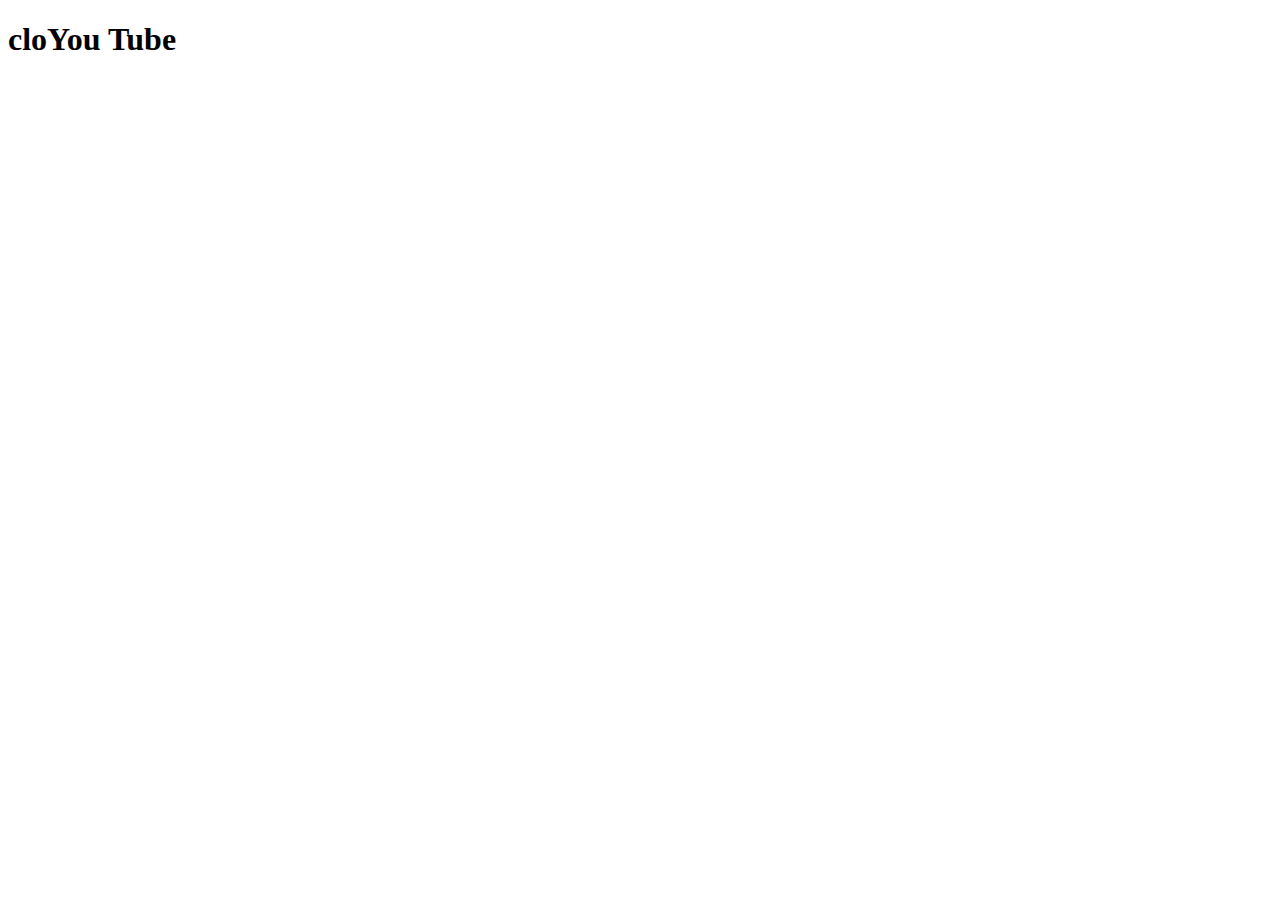
==== index.html @ 2e422332 "Initial commit" ====
<!DOCTYPE html>
<html lang="en">
<head>
    <meta charset="UTF-8">
    <meta name="viewport" content="width=device-width, initial-scale=1.0">
    <title>Document</title>
</head>
<body>
    <h1>cloYou Tube</h1>
</body>
</html>
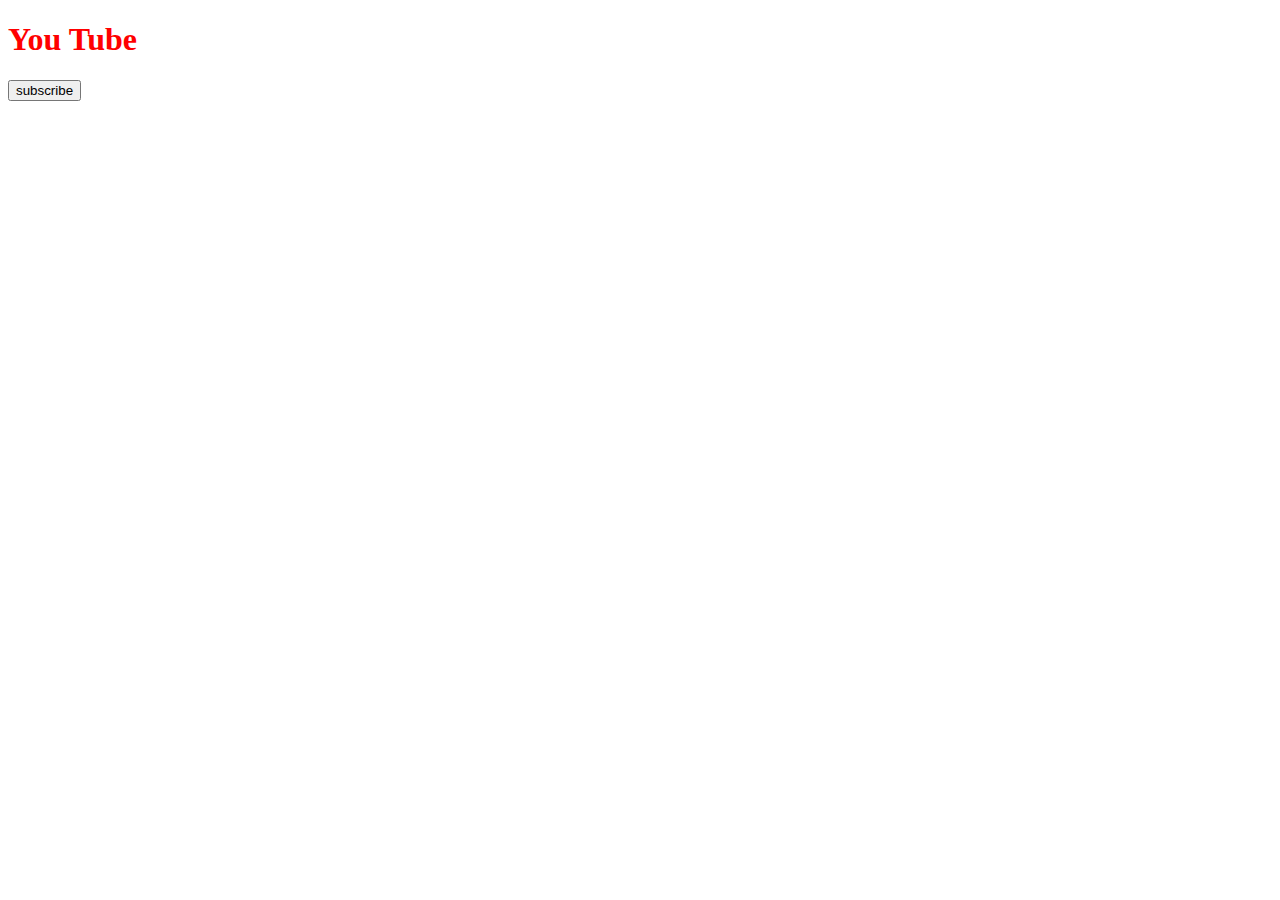
==== commit 4f5b94d3: "added image files" ====
--- a/index.html
+++ b/index.html
@@ -3,9 +3,13 @@
 <head>
     <meta charset="UTF-8">
     <meta name="viewport" content="width=device-width, initial-scale=1.0">
-    <title>Document</title>
+    <title>YouTube</title>
+    <link rel = "icon" type = "images/png" href = "images/youtube-icon.png">
+    <link rel = "stylesheet" href = "css/style.css" type = "text/css">
 </head>
 <body>
-    <h1>cloYou Tube</h1>
+    <h1>You Tube</h1>
+    <button id = "btn">subscribe</button>
+    <script src = "js/main.js"></script>
 </body>
 </html>--- a/css/style.css
+++ b/css/style.css
@@ -0,0 +1,3 @@
+h1{
+    color: red;
+}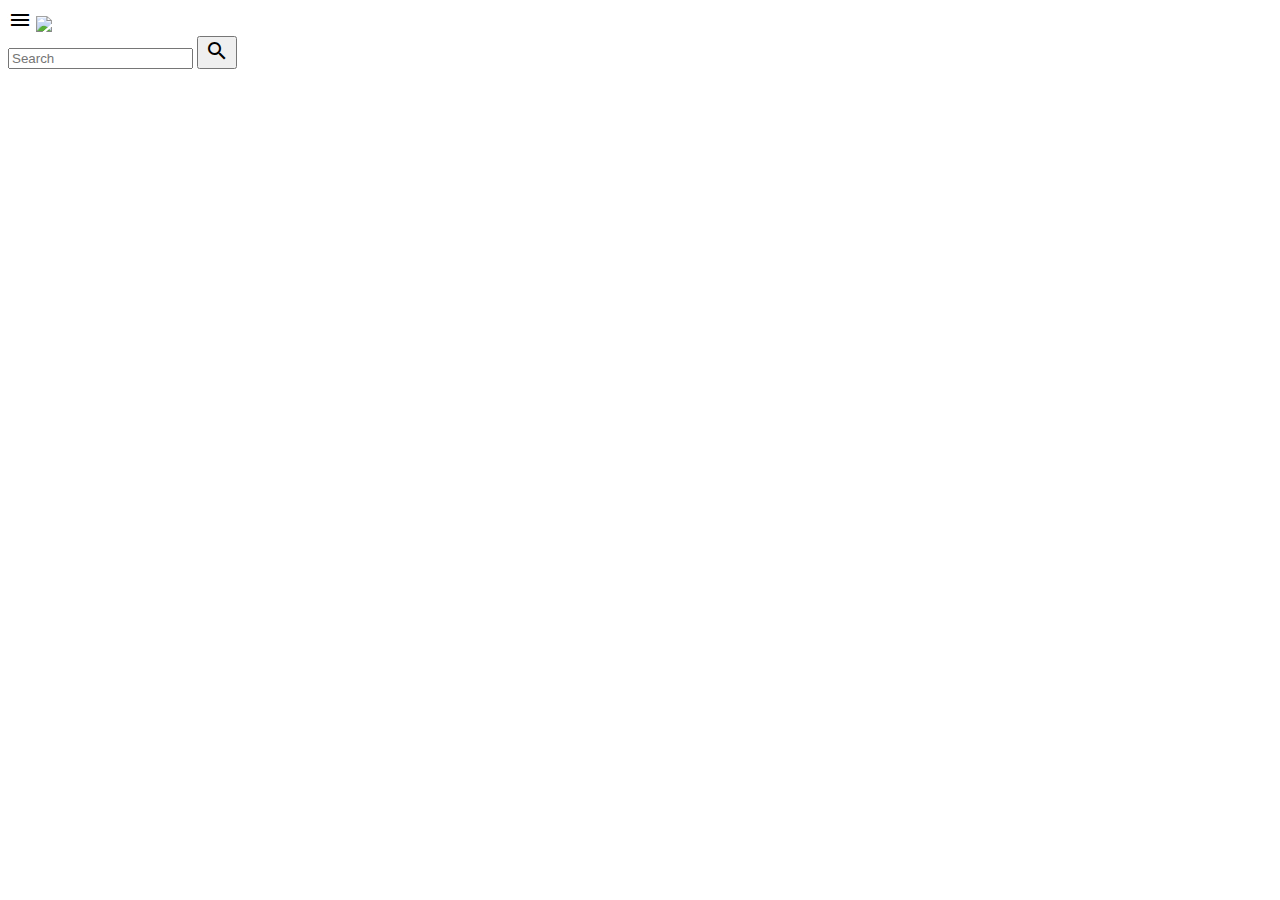
==== commit 1bf55312: "added some divs" ====
--- a/index.html
+++ b/index.html
@@ -6,10 +6,25 @@
     <title>YouTube</title>
     <link rel = "icon" type = "images/png" href = "images/youtube-icon.png">
     <link rel = "stylesheet" href = "css/style.css" type = "text/css">
+    <link rel="stylesheet" href="https://use.fontawesome.com/releases/v6.0.0/css/all.css" integrity="sha384-3B6NwesSXE7YJlcLI9RpRqGf2p/EgVH8BgoKTaUrmKNDkHPStTQ3EyoYjCGXaOTS" crossorigin="anonymous" />
+    <link href="https://fonts.googleapis.com/icon?family=Material+Icons" rel="stylesheet" />
 </head>
 <body>
-    <h1>You Tube</h1>
-    <button id = "btn">subscribe</button>
-    <script src = "js/main.js"></script>
+    <div class = "header">
+        <div class = "header__left">
+            <i id = "menu" class = "material-icons">menu</i>
+            <img style = "width:70px;" src="https://www.xda-developers.com/files/2017/08/After-12-Years-Google-Gives-YouTube-a-New-Logo-1900x700_c.png">
+        </div>
+        <div class = "header__search">
+            <form action="">
+                <input type = "text" placeholder="Search">
+                <button><i class="material-icons">search</i></button>
+            </form>
+        </div>
+
+        <div class="header__icon">
+            
+        </div>
+    </div>
 </body>
 </html>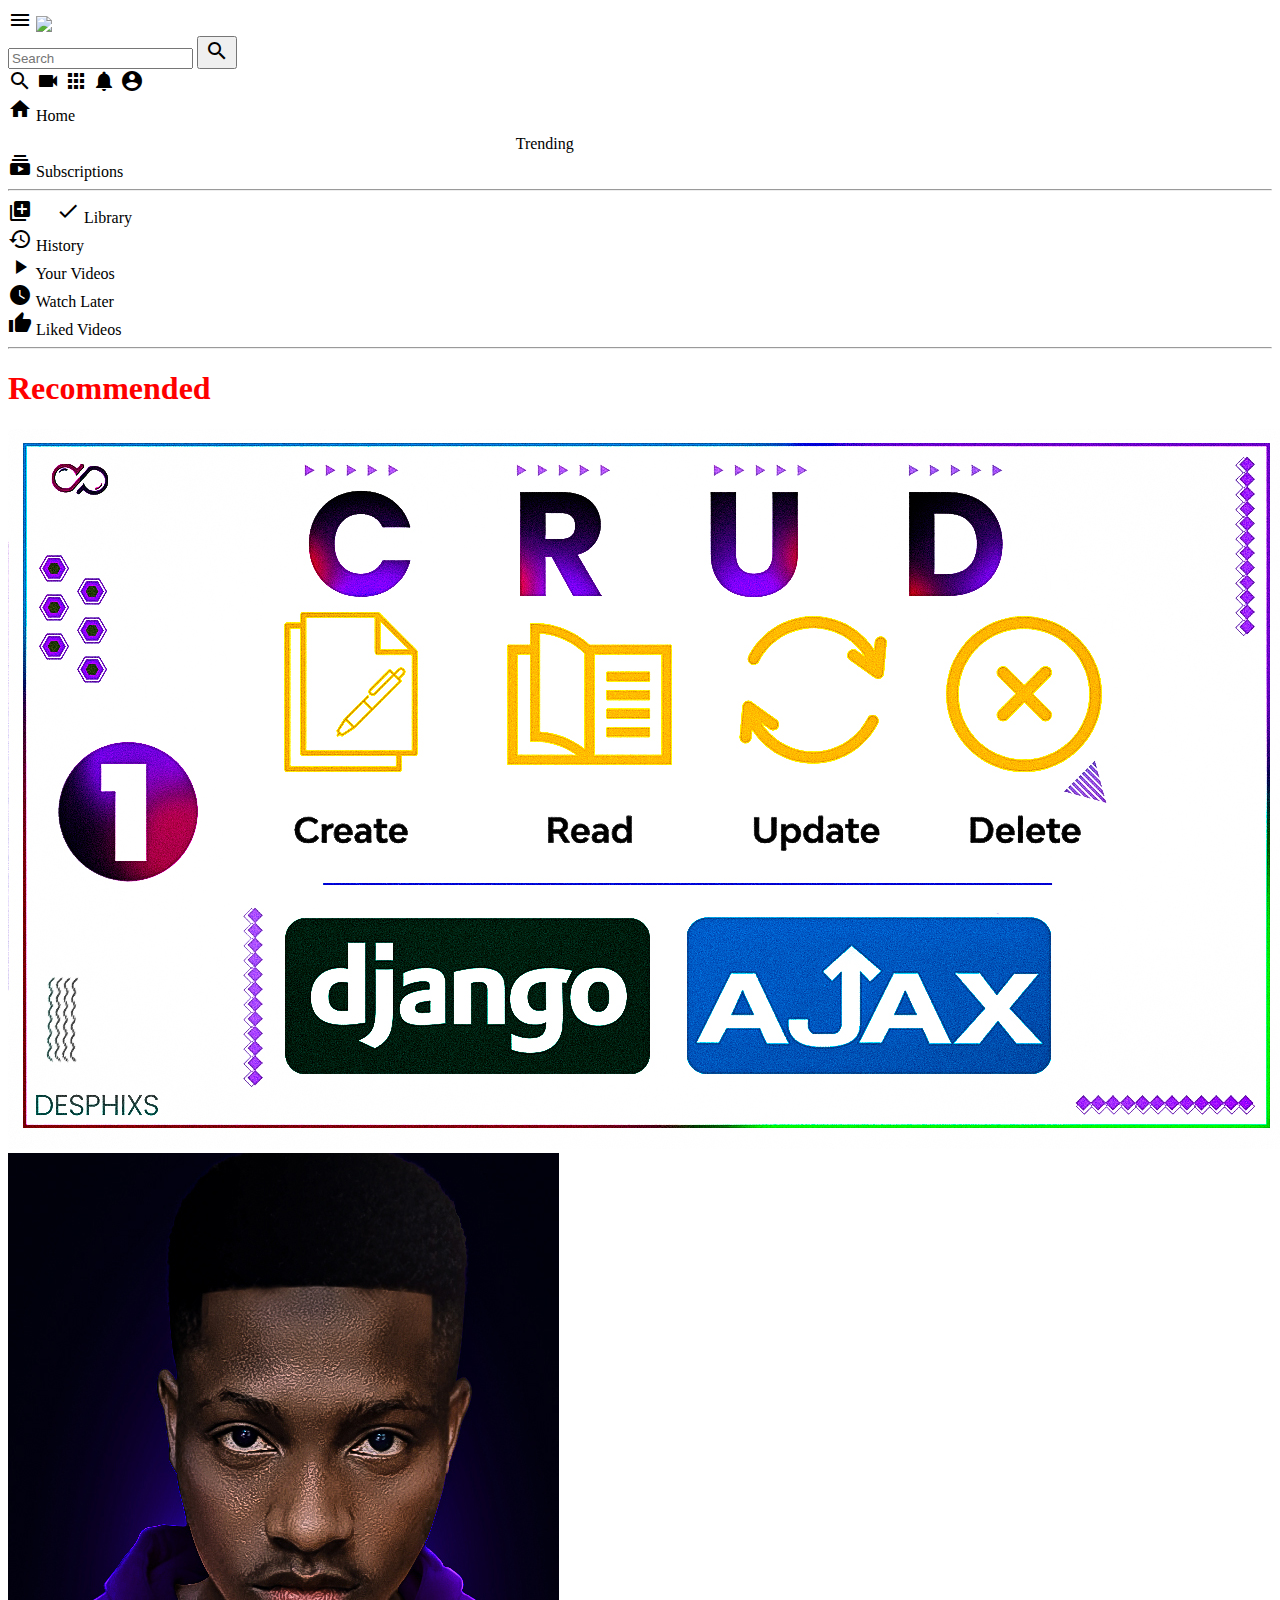
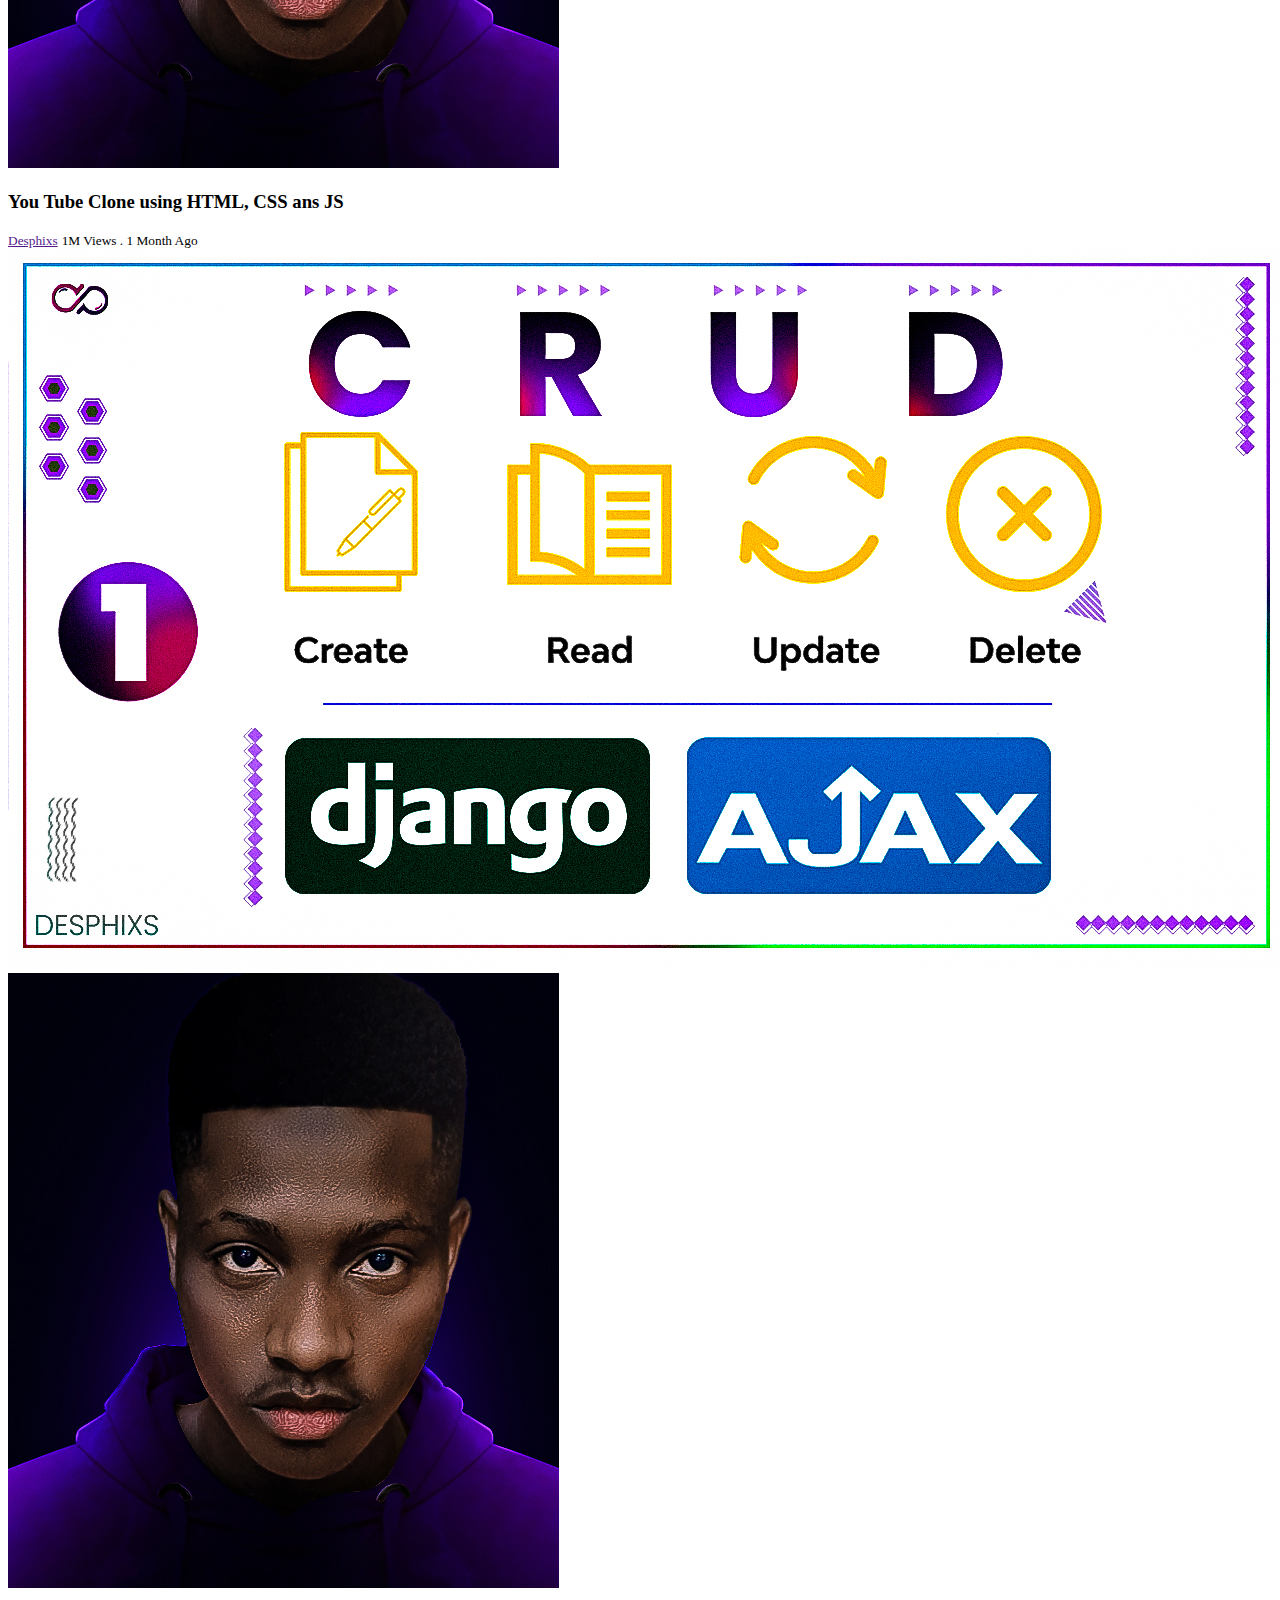
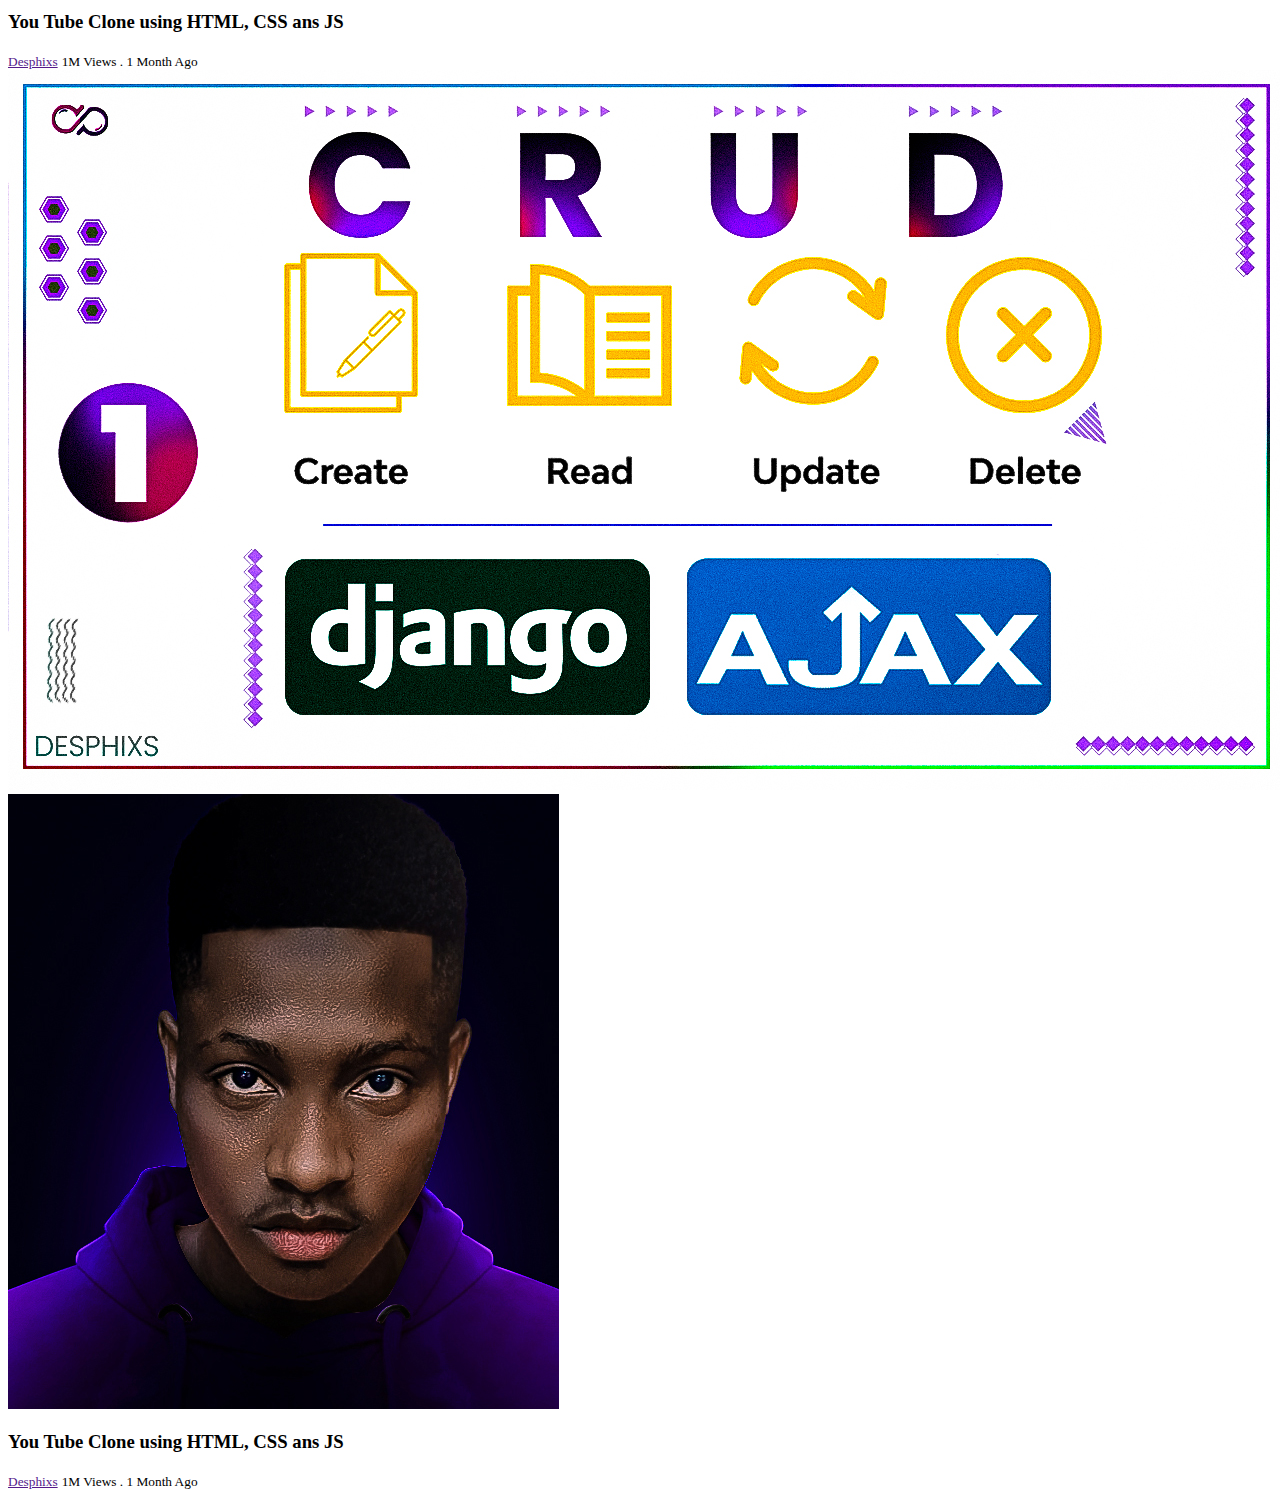
==== commit 5d20e5b6: "home page" ====
--- a/index.html
+++ b/index.html
@@ -23,7 +23,123 @@
         </div>
 
         <div class="header__icon">
-            
+            <i class = "material-icons display-this">search</i>
+            <i class = "material-icons display-this">videocam</i>
+            <i class = "material-icons display-this">apps</i>
+            <i class = "material-icons display-this">notifications</i>
+            <i class = "material-icons display-this">account_circle</i>
+
+        </div>
+    </div>
+
+    <div class = "mainBody">
+        <div class="sidebar">
+            <div class="sidebar_categories">
+
+                <div class="sidebar_category">
+                    <i class="material-icons">home</i>
+                    <span>Home</span>
+                </div>
+
+                
+                <div class="sidebar_category">
+                    <i class="material-icons">local_fire_department</i>
+                    <span>Trending</span>
+                </div>
+
+                
+                <div class="sidebar_category">
+                    <i class="material-icons">subscriptions</i>
+                    <span>Subscriptions</span>
+                </div>
+            </div>
+                <hr>
+                
+            <div class="sidebar_categories"></div>
+                <div class="sidebar_category">
+                    <i class="material-icons">library_add_check</i>
+                    <span>Library</span>
+                </div>
+
+                
+                <div class="sidebar_category">
+                    <i class="material-icons">history</i>
+                    <span>History</span>
+                </div>
+
+                
+                <div class="sidebar_category">
+                    <i class="material-icons">play_arrow</i>
+                    <span>Your Videos</span>
+                </div>
+
+                
+                <div class="sidebar_category">
+                    <i class="material-icons">watch_later</i>
+                    <span>Watch Later</span>
+                </div>
+
+                
+                <div class="sidebar_category">
+                    <i class="material-icons">thumb_up</i>
+                    <span>Liked Videos</span>
+                </div>
+            </div>
+            <hr>
+        </div>
+
+        <div class="videos">
+            <h1>Recommended</h1>
+            <div class="videos__container">
+                <div class="video">
+                    <div class="video__thumbnail">
+                        <img src="images/1.jpg" alt=""> 
+                    </div>
+                    <div class="video__details">
+                        <div class="author">
+                            <img src="images/logo.jpg" alt="">
+                        </div>
+                        <div class="title">
+                            <h3>You Tube Clone using HTML, CSS ans JS</h3>
+                            <a href=""><small>Desphixs<i class="fas fa-check-circle"></i></small></a>
+                            <span><small>1M Views . 1 Month Ago</small></span>
+                        </div>
+                    </div>
+                </div>
+
+                <div class="video">
+                    <div class="video__thumbnail">
+                        <img src="images/1.jpg" alt=""> 
+                    </div>
+                    <div class="video__details">
+                        <div class="author">
+                            <img src="images/logo.jpg" alt="">
+                        </div>
+                        <div class="title">
+                            <h3>You Tube Clone using HTML, CSS ans JS</h3>
+                            <a href=""><small>Desphixs<i class="fas fa-check-circle"></i></small></a>
+                            <span><small>1M Views . 1 Month Ago</small></span>
+                        </div>
+                    </div>
+                </div>
+
+                <div class="video">
+                    <div class="video__thumbnail">
+                        <img src="images/1.jpg" alt=""> 
+                    </div>
+                    <div class="video__details">
+                        <div class="author">
+                            <img src="images/logo.jpg" alt="">
+                        </div>
+                        <div class="title">
+                            <h3>You Tube Clone using HTML, CSS ans JS</h3>
+                            <a href=""><small>Desphixs<i class="fas fa-check-circle"></i></small></a>
+                            <span><small>1M Views . 1 Month Ago</small></span>
+                        </div>
+                    </div>
+                </div>
+                
+            </div>
         </div>
     </div>
 </body>
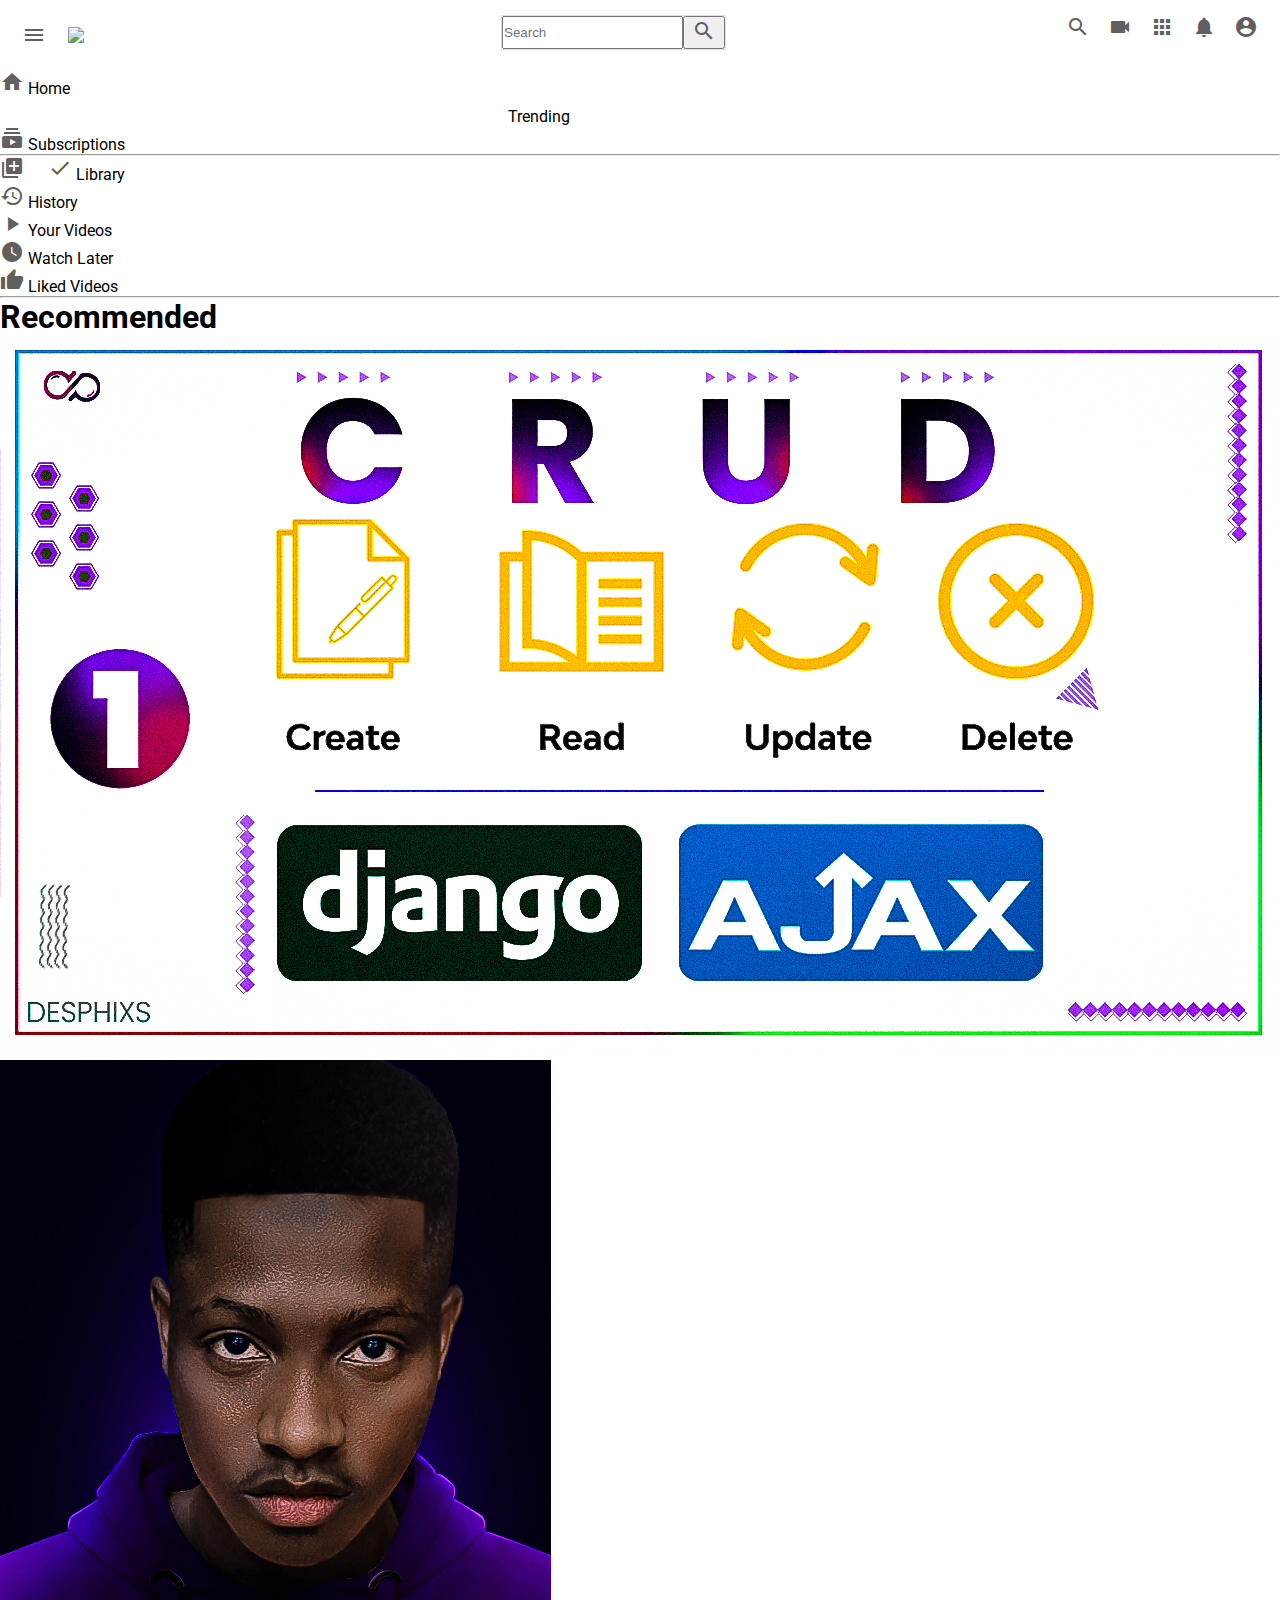
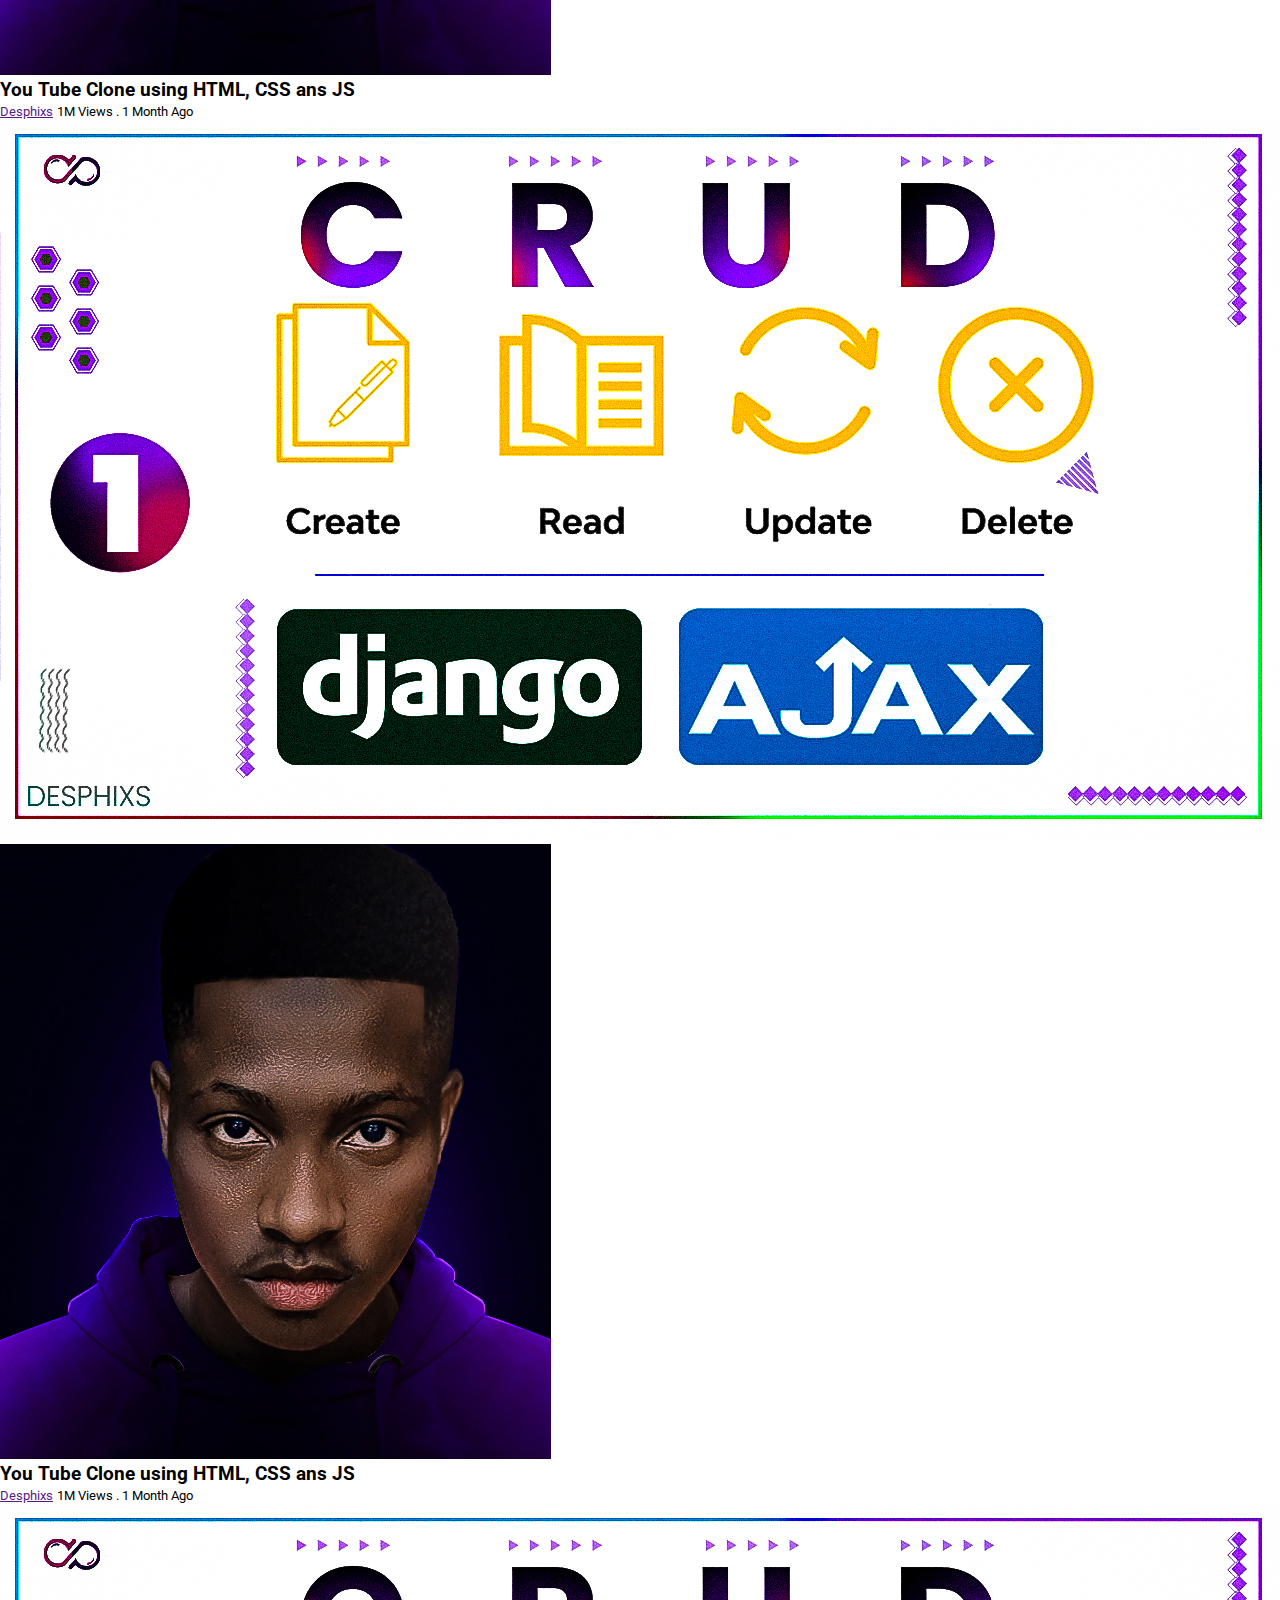
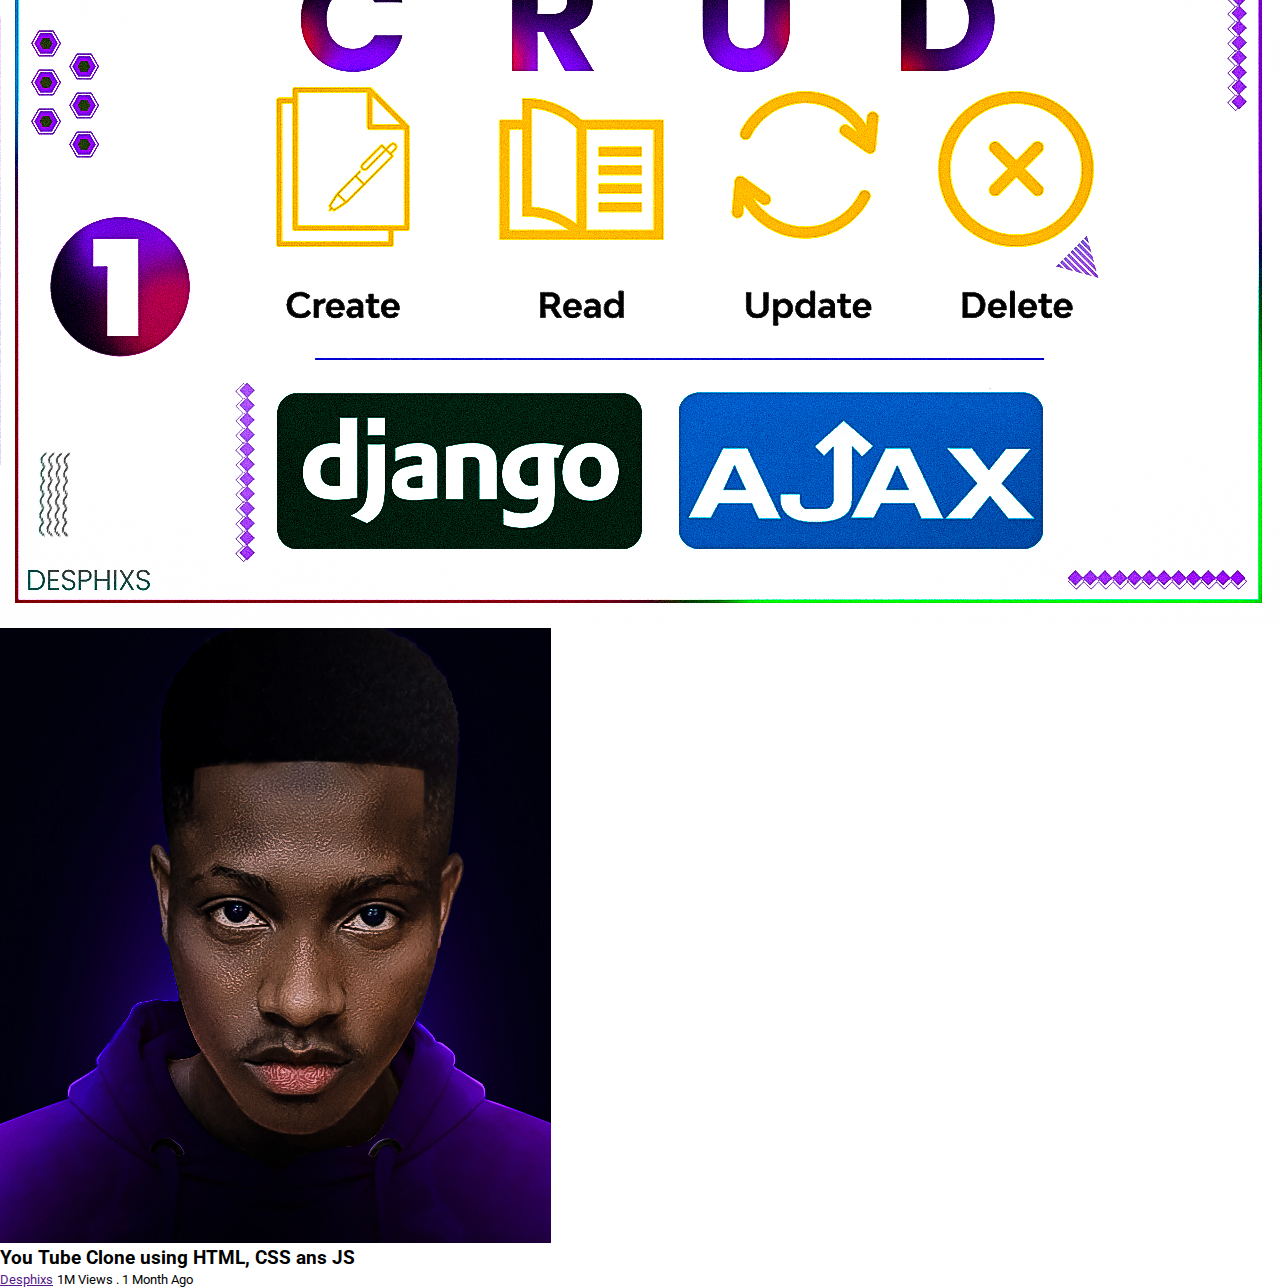
==== commit 1978349c: "included css" ====
--- a/index.html
+++ b/index.html
@@ -13,7 +13,7 @@
     <div class = "header">
         <div class = "header__left">
             <i id = "menu" class = "material-icons">menu</i>
-            <img style = "width:70px;" src="https://www.xda-developers.com/files/2017/08/After-12-Years-Google-Gives-YouTube-a-New-Logo-1900x700_c.png">
+            <img src="https://www.xda-developers.com/files/2017/08/After-12-Years-Google-Gives-YouTube-a-New-Logo-1900x700_c.png">
         </div>
         <div class = "header__search">
             <form action="">
@@ -138,7 +138,7 @@
                         </div>
                     </div>
                 </div>
-                
+
             </div>
         </div>
     </div>
--- a/css/style.css
+++ b/css/style.css
@@ -1,3 +1,46 @@
-h1{
-    color: red;
+@import url('https://fonts.googleapis.com/css2?family=Roboto:wght@300;400;700&display=swap');
+
+* {
+    margin : 0;
+    padding : 0;
+    box-sizing: border-box;
+}
+
+body {
+    font-family: 'Roboto', 'sans-serif';
+}
+
+.material-icons{
+    color: rgb(96, 96, 96);
+}
+
+.header{
+    display: flex;
+    justify-content: space-between;
+    align-items: cneter;
+    height: 70px;
+    padding: 15px;
+}
+
+.header__left {
+    display: flex;
+    align-items: center;
+}
+
+.header__left img{
+    width: 100px;
+    margin-left: 15px;
+}
+
+.header i {
+    padding: 0 7px;
+    cursor: pointer;
+}
+
+.header__search form{
+    border: 1px solid #dddd;
+    height: 35px;
+    margin: 0;
+    padding: 0;
+    display: flex;
 }